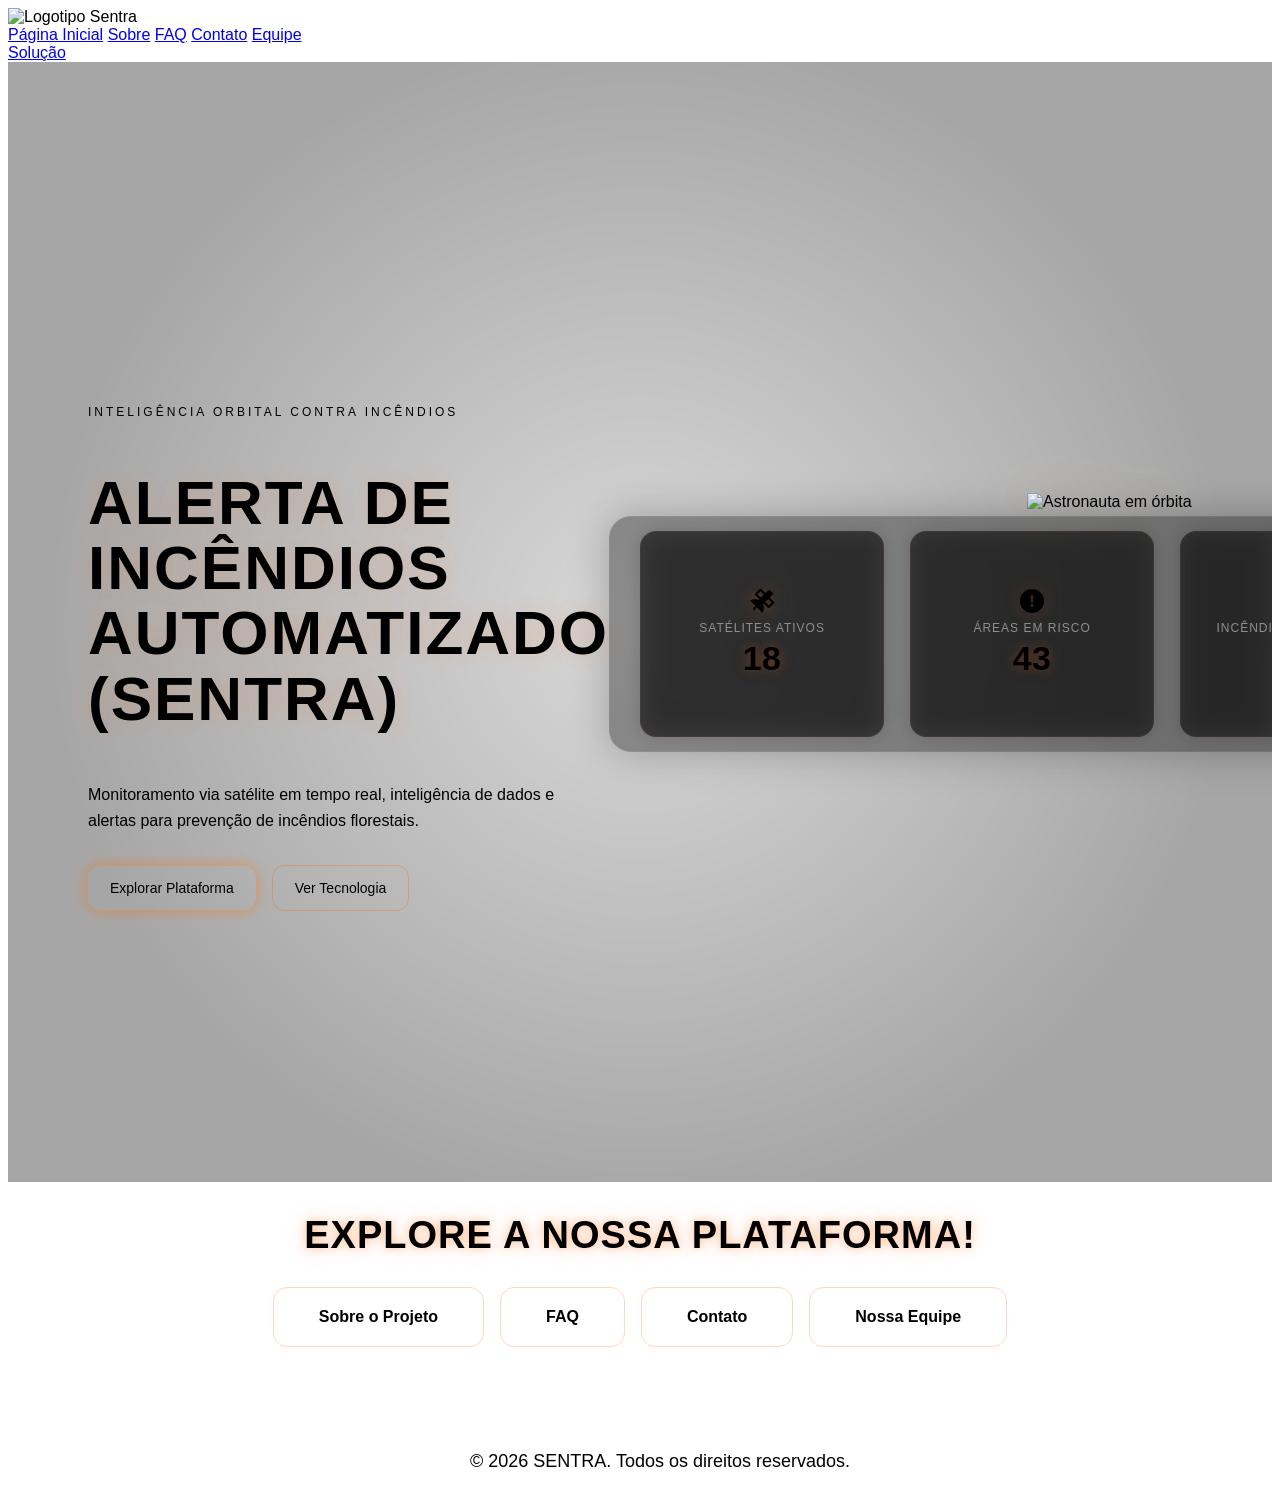
==== index.html @ 2be7a8ca "Merge pull request #2 from enzoestanguera/main PR ACEITO" ====
<!doctype html>
<html lang="pt-br">
  <head>
    <meta charset="UTF-8" />
    <meta name="viewport" content="width=device-width, initial-scale=1.0" />
    <title>Página Inicial / Sentra</title>

    <link rel="stylesheet" href="./css/styles.css" />
    <script src="./js/scripts.js" defer></script>
    <link
      rel="stylesheet"
      href="https://cdnjs.cloudflare.com/ajax/libs/font-awesome/6.5.2/css/all.min.css"
    />
  </head>

  <body>
    <header class="navbar">
      <div class="logo">
        <img
          src="./assets/logotipo-sentra.webp"
          alt="Logotipo Sentra"
          class="logo"
        />
      </div>

      <nav>
        <a href="./index.html" class="nav-link text-highlight"
          >Página Inicial</a
        >
        <a href="./paginas/pag-sobre.html" class="nav-link">Sobre</a>
        <a href="./paginas/pag-faq.html" class="nav-link">FAQ</a>
        <a href="./paginas/pag-contato.html" class="nav-link">Contato</a>
        <a href="./paginas/pag-equipe.html" class="nav-link">Equipe</a>
      </nav>

      <a href="./paginas/pag-solucao.html" class="btn-nav">Solução</a>
    </header>

    <main>
      <section class="hero">
        <div class="background"></div>

        <div class="hero-text" data-speed="2">
          <p class="hero-text-main">INTELIGÊNCIA ORBITAL CONTRA INCÊNDIOS</p>

          <h1 class="hero-h1">
            ALERTA DE INCÊNDIOS AUTOMATIZADO<br />
            <span class="text-sentra">(SENTRA)</span>
          </h1>

          <p class="description">
            Monitoramento via satélite em tempo real, inteligência de dados e
            alertas para prevenção de incêndios florestais.
          </p>

          <div class="actions">
            <button class="btn-primary">Explorar Plataforma</button>
            <button class="btn-secondary">Ver Tecnologia</button>
          </div>
        </div>

        <div class="hero-right">
          <div class="hero-media">
            <img
              class="hero-image"
              src="assets/astronauta.webp"
              alt="Astronauta em órbita"
            />
          </div>

          <div class="heat-widget" id="heat-widget">
            <div class="heat-header">
              Focos de calor (24h)
              <span id="heat-time">atualizando...</span>
            </div>

            <div class="heat-body">
              <div class="heat-number" id="heat-count">0</div>
              <div class="heat-label">detecções recentes</div>
            </div>
          </div>

          <section class="stats">
            <div class="stat-item">
              <i class="fa-solid fa-satellite stat-icon"></i>
              <div class="stat-info">
                <p class="text-stats">SATÉLITES ATIVOS</p>
                <span class="stat-number">18</span>
              </div>
            </div>

            <div class="stat-item">
              <i class="fa-solid fa-circle-exclamation stat-icon"></i>
              <div class="stat-info">
                <p class="text-stats">ÁREAS EM RISCO</p>
                <span class="stat-number">43</span>
              </div>
            </div>

            <div class="stat-item">
              <i class="fa-solid fa-fire stat-icon"></i>
              <div class="stat-info">
                <p class="text-stats">INCÊNDIOS DETECTADOS</p>
                <span class="stat-number">127</span>
              </div>
            </div>

            <div class="stat-item">
              <i class="fa-solid fa-clock stat-icon"></i>
              <div class="stat-info">
                <p class="text-stats">TEMPO DE ALERTA</p>
                <span class="stat-number">30s</span>
              </div>
            </div>

          <div class="stat-item">
            <a href="#" class="stats-link">VER TODOS OS DADOS →</a>
          </div>
        </div>
      </section>
    </main>

    <section class="plataforma-section">

    <h1 class="text-h1-plataforma">
      EXPLORE A NOSSA PLATAFORMA!
    </h1>
    <div class="plataforma-buttons">
      <a href="./paginas/pag-sobre.html" class="btn-plataforma">
        Sobre o Projeto
      </a>
      <a href="./paginas/pag-faq.html" class="btn-plataforma">
        FAQ
      </a>
      <a href="./paginas/pag-contato.html" class="btn-plataforma">
        Contato
      </a>
      <a href="./paginas/pag-equipe.html" class="btn-plataforma">
        Nossa Equipe
      </a>
  </div>
</section>

    <footer class="footer">
      <p class="text-footer">© 2026 SENTRA. Todos os direitos reservados.</p>
    </footer>
    
  </body>
</html>
---- css/styles.css ----
@import url('navbar.css');

html {
    scroll-behavior: smooth;
}

body {
    font-family: 'Inter', sans-serif;
    background: var(--cor-preto);
    color: var(--cor-branco);
    font-size: 16px;
    background: url("../assets/background-pagina-inicial.png") center center / cover no-repeat;
}

.hero {
    position: relative;
    min-height: 100vh;
    display: flex;
    justify-content: space-between;
    align-items: center;
    padding: 140px 80px 80px;
    overflow: hidden;
}

.background {
    position: absolute;
    inset: 0;
    background: url("../assets/background-pagina-inicial.png") center center / cover no-repeat;
    transform: scale(1.1);
    z-index: 0;
    animation: bgFloat 24s ease-in-out infinite;
}

@keyframes bgFloat {
    0% {
        transform: scale(1.1) translate(0px, 0px);
    }

    25% {
        transform: scale(1.15) translate(20px, -10px);
    }

    50% {
        transform: scale(1.12) translate(-15px, 15px);
    }

    75% {
        transform: scale(1.16) translate(10px, -8px);
    }

    100% {
        transform: scale(1.1) translate(0px, 0px);
    }
}

.hero::before {
    content: "";
    position: absolute;
    inset: 0;
    background: radial-gradient(circle at center, rgba(0, 0, 0, 0.15) 0%, rgba(0, 0, 0, 0.35) 70%);
    z-index: 1;
}

.hero::after {
    content: "";
    position: absolute;
    inset: 0;
    background-image: radial-gradient(var(--cor-branco) 1px, transparent 1px);
    background-size: 50px 50px;
    opacity: 0.05;
    z-index: 1;
}

.hero-text {
    position: relative;
    z-index: 5;
    max-width: 620px;
}

.hero-text-main {
    color: var(--laranja-primario);
    font-size: 12px;
    font-weight: 500;
    letter-spacing: 3px;
    margin-bottom: 16px;
}

.hero-h1 {
    font-size: 62px;
    line-height: 1.05;
    font-weight: 800;
    text-transform: uppercase;
    letter-spacing: 2px;
    text-shadow: 0 0 25px rgba(255, 106, 0, 0.2);
}

.hero-h1 {
    color: var(--cor-branco);
}

.text-sentra {
    color: var(--laranja-primario);
}

.description {
    margin: 20px 0;
    color: var(--cor-cinza);
    max-width: 500px;
    line-height: 1.6;
}

.actions {
    display: flex;
    align-items: center;
    gap: 16px;
    margin-top: 32px;
}

.btn-primary,.btn-secondary {
    padding: 14px 22px;
    border-radius: 12px;
    font-size: 14px;
    font-weight: 500;
    cursor: pointer;
    transition: 0.35s ease;
}

.btn-primary {
    background: var(--laranja-primario);
    border: none;
    color: var(--cor-branco);
    box-shadow: 0 0 15px rgba(255, 106, 0, 0.5);
}

.btn-primary:hover {
    transform: translateY(-3px);
    box-shadow: 0 0 35px rgba(255, 106, 0, 0.45);
}

.btn-secondary {
    background: transparent;
    border: 1px solid rgba(255, 106, 0, 0.35);
    color: var(--laranja-primario);
}

.btn-secondary:hover {
    transform: translateY(-3px);
    border-color: var(--laranja-primario);
    box-shadow: 0 0 22px rgba(255, 106, 0, 0.2);
}

.hero-right {
    position: relative;
    z-index: 5;
    display: flex;
    flex-direction: column;
    align-items: center;
    gap: 35px;
}

.hero-media {
    position: relative;
    display: flex;
    justify-content: center;
    align-items: center;
}

.hero-media {
    filter: drop-shadow(0 0 35px rgba(255, 106, 0, 0.22));
    pointer-events: none;
    user-select: none;
}

.hero-image {
    width: 550px;
    max-width: 100%;
}

.heat-widget {
    position: absolute;
    top: 60px;
    right: -20px;
    width: 220px;
    padding: 18px;
    border-radius: 20px;
    background: rgba(15, 15, 15, 0.55);
    backdrop-filter: blur(18px);
    -webkit-backdrop-filter: blur(18px);
    border: 1px solid rgba(255, 106, 0, 0.12);
    box-shadow: 0 0 35px rgba(0, 0, 0, 0.35);
    z-index: 20;
    transition: 0.35s ease;
}

.heat-widget:hover {
    transform: translateY(-5px);
    border-color: rgba(255, 106, 0, 0.35);
}

.heat-header {
    display: flex;
    justify-content: space-between;
    font-size: 11px;
    color: #9f9f9f;
    margin-bottom: 14px;
}

.heat-body {
    text-align: center;
}

.heat-number {
    font-size: 48px;
    font-weight: 700;
    color: var(--laranja-primario);
    text-shadow: 0 0 15px rgba(255, 106, 0, 0.4);
}

.heat-label {
    margin-top: 6px;
    font-size: 12px;
    color: #7f7f7f;
}

.stats {
    display: flex;
    align-items: stretch;
    justify-content: center;
    gap: 26px;
    padding: 14px 30px;
    margin-top: 30px;
    position: relative;
    z-index: 15;
    transform: translateY(-60px);
    border-radius: 22px;
    background: rgba(0, 0, 0, 0.35);
    backdrop-filter: blur(15px);
    -webkit-backdrop-filter: blur(15px);
    border: 1px solid rgba(255, 255, 255, 0.06);
    box-shadow: 0 0 40px rgba(0, 0, 0, 0.25);
}

.stat-item {
    position: relative;
    min-width: 190px;
    min-height: 160px;
    padding: 22px 26px;
    display: flex;
    flex-direction: column;
    align-items: center;
    justify-content: center;
    gap: 8px;
    text-align: center;
    border-radius: 16px;
    color: var(--cor-cinza);
    background: rgba(17, 17, 17, 0.6);
    backdrop-filter: blur(12px);
    -webkit-backdrop-filter: blur(12px);
    border: 1px solid rgba(255, 106, 0, 0.08);
    box-shadow: 0 0 20px rgba(0, 0, 0, 0.18);
    transition: all 0.35s ease;
}

.stat-item:hover {
    transform: translateY(-6px);
    background: rgba(255, 255, 255, 0.03);
    border-color: rgba(255, 106, 0, 0.18);
    box-shadow: 0 0 25px rgba(255, 106, 0, 0.12), 0 10px 30px rgba(0, 0, 0, 0.25);
}

.stat-item::after {
    content: "";
    position: absolute;
    left: 50%;
    bottom: 0;
    width: 0%;
    height: 2px;
    background: var(--laranja-primario);
    border-radius: 999px;
    transform: translateX(-50%);
    transition: width 0.4s ease, box-shadow 0.4s ease;
}

.stat-item:hover::after {
    width: 75%;
    box-shadow: 0 0 10px rgba(255, 106, 0, 0.6);
}

.stat-icon {
    display: flex;
    align-items: center;
    justify-content: center;
    font-size: 24px;
    color: var(--laranja-primario);
    border-radius: 14px;
    background: rgba(255, 106, 0, 0.08);
    box-shadow: 0 0 20px rgba(255, 106, 0, 0.12), inset 0 0 15px rgba(255, 106, 0, 0.04);
    flex-shrink: 0;
    transition: transform 0.35s ease, box-shadow 0.35s ease, background 0.35s ease;
}

.stat-item:hover .stat-icon {
    transform: translateY(-4px) scale(1.06);
    background: rgba(255, 106, 0, 0.14);
    box-shadow: 0 0 25px rgba(255, 106, 0, 0.25);
}


.stat-info {
    display: flex;
    flex-direction: column;
    align-items: center;
    gap: 4px;
}

.text-stats {
    font-size: 12px;
    letter-spacing: 1px;
    color: #8f8f8f;
    margin: 0;
}

.stat-number {
    font-size: 34px;
    font-weight: 800;
    color: var(--cor-branco);
    letter-spacing: 0.5px;
    text-shadow: 0 0 10px rgba(255, 106, 0, 0.25), 0 0 22px rgba(255, 106, 0, 0.12);
}

.stats-link {
    position: relative;
    display: inline-block;
    text-decoration: none;
    color: var(--cor-branco);
    font-weight: 600;
    letter-spacing: 0.5px;
    padding-bottom: 6px;
    transition: color 0.3s ease;
}

.stats-link::after {
    content: "";
    position: absolute;
    left: 50%;
    bottom: 0;
    width: 0%;
    height: 2px;
    background: var(--laranja-primario);
    border-radius: 20px;
    transform: translateX(-50%);
    transition: width 0.35s ease, box-shadow 0.35s ease;
}


.text-h1-plataforma {
    text-align: center;
    color: var(--laranja-primario);
    font-size: 38px;
    font-weight: 900;
    letter-spacing: 1px;
    text-transform: uppercase;
    margin-bottom: 25px;
    text-shadow: 0 0 10px rgba(255, 106, 0, 0.4),0 0 25px rgba(255, 106, 0, 0.2);
}
.plataforma-buttons {
    display: flex;
    gap: 16px;
    justify-content: center;
    flex-wrap: wrap;
    margin-top: 30px;
    animation: fadeUp 1s ease forwards;
}

.btn-plataforma {
    padding: 20px 45px;
    border-radius: 14px;
    text-decoration: none;
    color: var(--cor-branco);
    background: transparent;
    border: 1px solid rgba(255, 106, 0, 0.25);
    transition: all 0.35s ease;
    font-weight: 600;
    position: relative;
    overflow: hidden;
    
}

.btn-plataforma:hover {
    transform: translateY(-6px) scale(1.03);
    background: rgba(255, 106, 0, 0.18);
    box-shadow: 0 0 25px rgba(255, 106, 0, 0.25);
}

.btn-plataforma::before {
    content: "";
    position: absolute;
    top: 0;
    left: -100%;
    width: 100%;
    height: 100%;
    background: linear-gradient(120deg,transparent, rgba(255, 255, 255, 0.15),transparent);
    transition: 0.5s;
}

.btn-plataforma:hover::before {
    left: 100%;
}

@keyframes fadeDown {
    from {
        opacity: 0;
        transform: translateY(-20px);
    }
    to {
        opacity: 1;
        transform: translateY(0);
    }
}

@keyframes fadeUp {
    from {
        opacity: 0;
        transform: translateY(20px);
    }
    to {
        opacity: 1;
        transform: translateY(0);
    }
}

@keyframes expandLine {
    from {
        width: 0;
        opacity: 0;
    }
    to {
        width: 120px;
        opacity: 1;
    }
}

.footer {
    width: 100%;
    padding: 24px 20px;
    display: flex;
    justify-content: center;
    align-items: center;
    background: var(--laranja-primario);
    margin-top: 80px;
    position: relative;
    z-index: 20;

}

.text-footer {
    margin: 0;
    font-size: 18px;
    font-weight: 400;
    color: var(--cor-branco);
    text-align: center;
}

/* Tablet */
@media (max-width: 1100px){

    .hero{
        flex-direction: column;
        padding: 120px 40px 60px;
        text-align: center;
        gap: 40px;
    }

    .hero-text{
        max-width: 100%;
    }

    .hero-h1{
        font-size: 48px;
    }

    .hero-right{
        width: 100%;
    }

    .hero-image{
        width: 420;
    }

    .stats{
        flex-wrap: wrap;
        transform: none;
        margin-top: 40px;
        gap: 16px;
        padding: 20px;
    }

    .stat-item{
        flex: 1 1 45%;
        min-width: 160px;
    }
}

/* Celular */

@media (max-width: 768px){
    .hero{
        padding: 120px 20px 40px;
    }

    .hero-h1{
        font-size: 30px;
        line-height: 1.2;
    }

    .description{
        font-size: 14px;
    }

    .actions{
        flex-direction: column;
        width: 100%;
    }

    .btn-primary, .btn-secondary{
        width: 100%;
    }

    .hero-image{
        width: 320px;
    }

    .heat-widget{
        position: relative;
        top: auto;
        right: auto;
        margin-top: 20px;
    }

    .stats{
        flex-direction: column;
        align-items: center;
        padding: 20px;
    }

    .stat-item{
        width: 100%;
        max-width: 320px;
    }

    .stats-footer{
        text-align: center;
        margin-top: 10px;
    }
}

@media (max-width: 480px){
    .hero-h1{
        font-size: 28px;
    }

    .hero-text-main{
        font-size: 10px;
    }

    .hero-image{
        width: 260px;
    }

    .stat-number{
        font-size: 26px;
    }

    .stat-icon{
        width: 50px;
        height: 50px;
        font-size: 20px;
    }
}
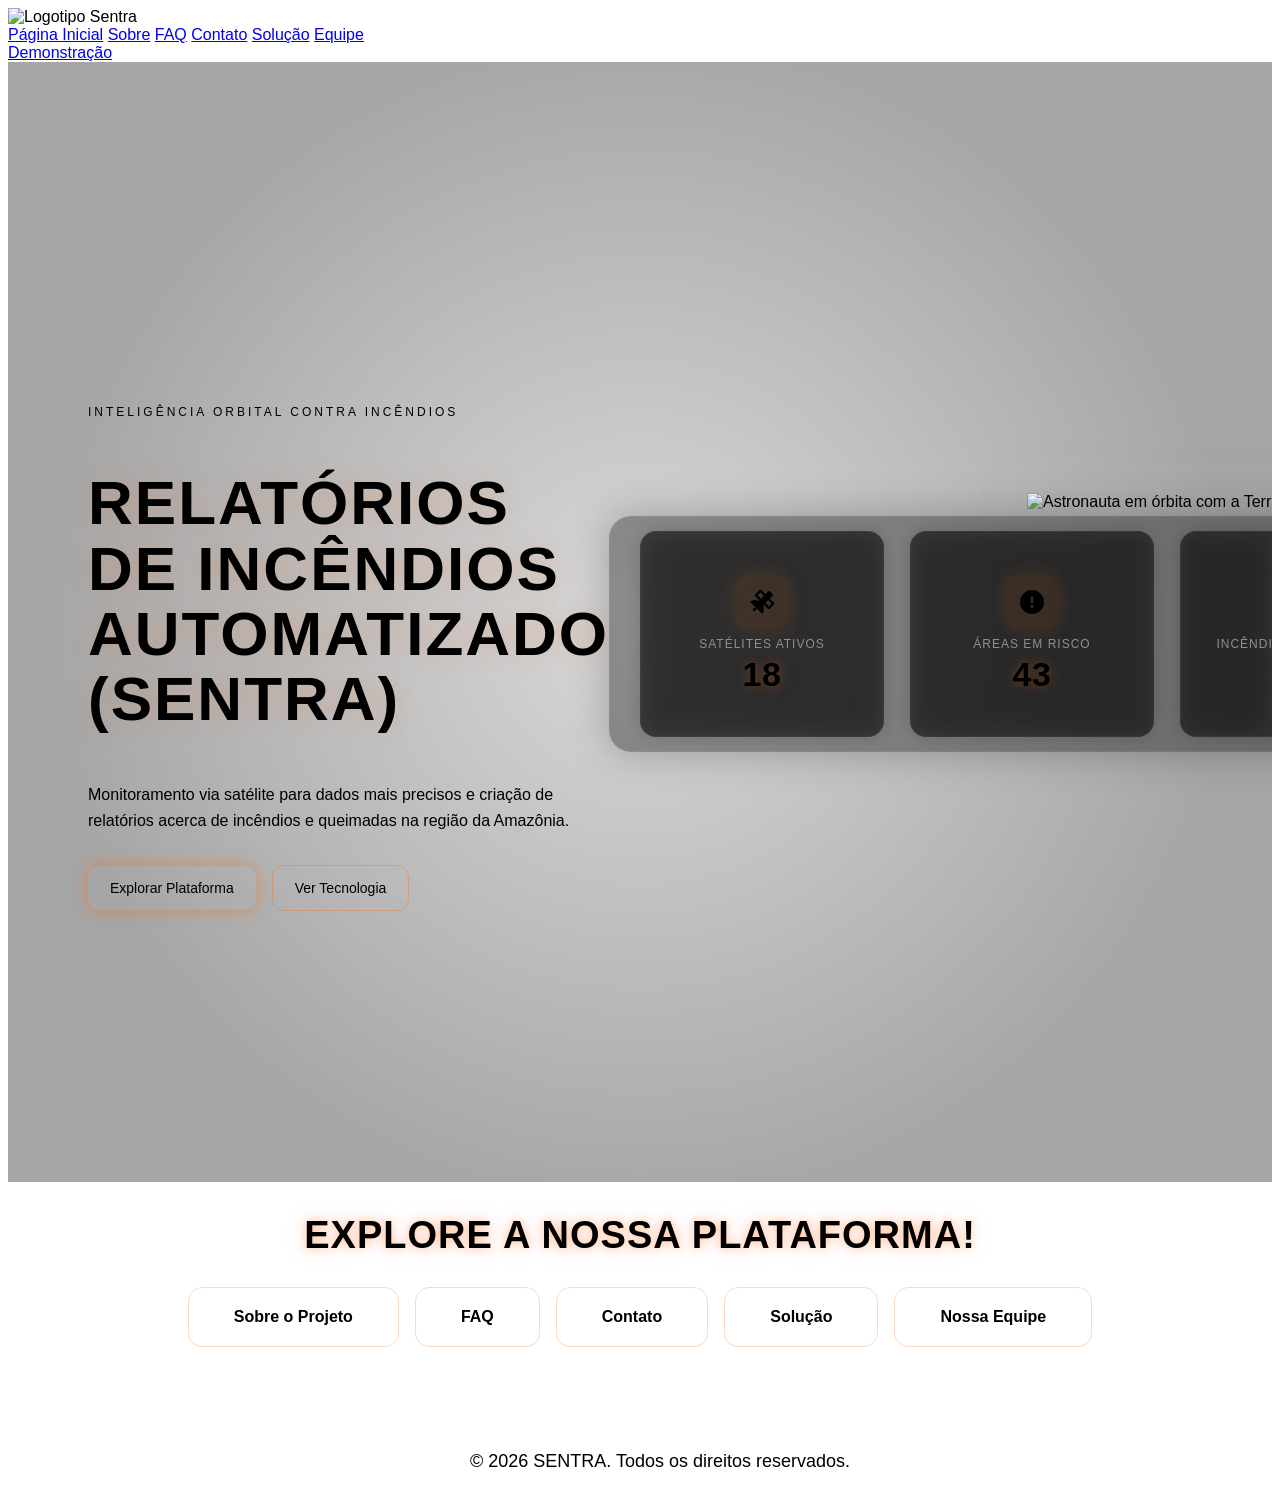
==== commit 9d57ae13: "Merge pull request #4 from enzoestanguera/main PR ACEITO" ====
--- a/index.html
+++ b/index.html
@@ -1,12 +1,20 @@
 <!doctype html>
 <html lang="pt-br">
   <head>
+    <!-- Configurações básicas da página  -->
     <meta charset="UTF-8" />
     <meta name="viewport" content="width=device-width, initial-scale=1.0" />
+
+    <!-- Titulo Exibido na aba do Navegador -->
     <title>Página Inicial / Sentra</title>
 
+    <!-- Arquivo CSS principal -->
     <link rel="stylesheet" href="./css/styles.css" />
+
+    <!-- Arquivo JavaScript -->
     <script src="./js/scripts.js" defer></script>
+
+    <!-- Biblioteca de ícones Font Awesome -->
     <link
       rel="stylesheet"
       href="https://cdnjs.cloudflare.com/ajax/libs/font-awesome/6.5.2/css/all.min.css"
@@ -14,60 +22,75 @@
   </head>
 
   <body>
+    <!-- =========================
+         NAVBAR
+    ========================== -->
+
     <header class="navbar">
+      <!-- Logotipo da Plataforma -->
+       
       <div class="logo">
-        <img
-          src="./assets/logotipo-sentra.webp"
-          alt="Logotipo Sentra"
-          class="logo"
-        />
+        <img src="./assets/logotipo-sentra.webp"alt="Logotipo Sentra"class="logo"/>
       </div>
 
-      <nav>
-        <a href="./index.html" class="nav-link text-highlight"
-          >Página Inicial</a
-        >
+      <!-- Menu principal de navegação -->
+      <nav aria-label="Navegação principal">
+        <a href="./index.html" class="nav-link text-highlight">Página Inicial</a>
         <a href="./paginas/pag-sobre.html" class="nav-link">Sobre</a>
         <a href="./paginas/pag-faq.html" class="nav-link">FAQ</a>
         <a href="./paginas/pag-contato.html" class="nav-link">Contato</a>
+        <a href="./paginas/pag-solucao.html" class="nav-link">Solução</a>
         <a href="./paginas/pag-equipe.html" class="nav-link">Equipe</a>
       </nav>
 
-      <a href="./paginas/pag-solucao.html" class="btn-nav">Solução</a>
+      <!-- Botão Demostração -->
+      <a href="./paginas/pag-demonstracao.html" class="btn-nav">Demonstração</a>
     </header>
 
     <main>
+      <!-- =========================
+             HERO SECTION
+        ========================== -->
+
       <section class="hero">
         <div class="background"></div>
 
+        <!-- Área de textos principais -->
         <div class="hero-text" data-speed="2">
+          <!-- Texto introdutório -->
           <p class="hero-text-main">INTELIGÊNCIA ORBITAL CONTRA INCÊNDIOS</p>
 
-          <h1 class="hero-h1">
-            ALERTA DE INCÊNDIOS AUTOMATIZADO<br />
+          <!-- Título principal -->
+          <h1 class="titulo-principal">
+            RELATÓRIOS DE INCÊNDIOS AUTOMATIZADO<br />
             <span class="text-sentra">(SENTRA)</span>
           </h1>
 
+          <!-- Descrição da solução -->
           <p class="description">
-            Monitoramento via satélite em tempo real, inteligência de dados e
-            alertas para prevenção de incêndios florestais.
+            Monitoramento via satélite para dados mais precisos e criação de
+            relatórios acerca de incêndios e queimadas na região da Amazônia.
           </p>
 
+          <!-- Botões de ação -->
           <div class="actions">
             <button class="btn-primary">Explorar Plataforma</button>
             <button class="btn-secondary">Ver Tecnologia</button>
           </div>
         </div>
 
+        <!-- Área visual da hero -->
         <div class="hero-right">
+          <!-- Imagem principal -->
           <div class="hero-media">
             <img
               class="hero-image"
-              src="assets/astronauta.webp"
-              alt="Astronauta em órbita"
+              src="./assets/astronauta.webp"
+              alt="Astronauta em órbita com a Terra ao fundo"
             />
           </div>
 
+          <!-- Widget de monitoramento -->
           <div class="heat-widget" id="heat-widget">
             <div class="heat-header">
               Focos de calor (24h)
@@ -80,70 +103,78 @@
             </div>
           </div>
 
-          <section class="stats">
+          <!-- Estatísticas da plataforma -->
+          <div class="stats-container">
+            <!-- Card: Satélites -->
             <div class="stat-item">
-              <i class="fa-solid fa-satellite stat-icon"></i>
+              <i class="fa-solid fa-satellite stat-icon" aria-hidden="true"></i>
               <div class="stat-info">
                 <p class="text-stats">SATÉLITES ATIVOS</p>
                 <span class="stat-number">18</span>
               </div>
             </div>
 
+            <!-- Card: Áreas em risco -->
             <div class="stat-item">
-              <i class="fa-solid fa-circle-exclamation stat-icon"></i>
+              <i
+                class="fa-solid fa-circle-exclamation stat-icon"
+                aria-hidden="true"
+              ></i>
               <div class="stat-info">
                 <p class="text-stats">ÁREAS EM RISCO</p>
                 <span class="stat-number">43</span>
               </div>
             </div>
 
+            <!-- Card: Incêndios detectados -->
             <div class="stat-item">
-              <i class="fa-solid fa-fire stat-icon"></i>
+              <i class="fa-solid fa-fire stat-icon" aria-hidden="true"></i>
               <div class="stat-info">
                 <p class="text-stats">INCÊNDIOS DETECTADOS</p>
                 <span class="stat-number">127</span>
               </div>
             </div>
 
+            <!-- Card: Tempo de Alerta -->
             <div class="stat-item">
-              <i class="fa-solid fa-clock stat-icon"></i>
+              <i class="fa-solid fa-clock stat-icon" aria-hidden="true"></i>
               <div class="stat-info">
                 <p class="text-stats">TEMPO DE ALERTA</p>
                 <span class="stat-number">30s</span>
               </div>
             </div>
+            <!-- Link para visualizar todos os dados -->
+            <div class="stat-item">
+              <a href="#" class="stats-link">VER TODOS OS DADOS →</a>
+            </div>
+          </div>
+        </div>
+      </section>
 
-          <div class="stat-item">
-            <a href="#" class="stats-link">VER TODOS OS DADOS →</a>
-          </div>
+      <!-- =========================
+             SEÇÃO DE NAVEGAÇÃO
+        ========================== -->
+
+      <section class="plataforma-section">
+        <h2 class="text-h1-plataforma">EXPLORE A NOSSA PLATAFORMA!</h2>
+
+        <!-- Botões para as páginas do projeto -->
+        <div class="plataforma-buttons">
+          <a href="./paginas/pag-sobre.html" class="btn-plataforma"> Sobre o Projeto</a>
+          <a href="./paginas/pag-faq.html" class="btn-plataforma"> FAQ </a>
+          <a href="./paginas/pag-contato.html" class="btn-plataforma">Contato </a>
+           <a href="./paginas/pag-solucao.html" class="btn-plataforma">Solução</a>
+          <a href="./paginas/pag-equipe.html" class="btn-plataforma">Nossa Equipe</a>
         </div>
       </section>
     </main>
 
-    <section class="plataforma-section">
-
-    <h1 class="text-h1-plataforma">
-      EXPLORE A NOSSA PLATAFORMA!
-    </h1>
-    <div class="plataforma-buttons">
-      <a href="./paginas/pag-sobre.html" class="btn-plataforma">
-        Sobre o Projeto
-      </a>
-      <a href="./paginas/pag-faq.html" class="btn-plataforma">
-        FAQ
-      </a>
-      <a href="./paginas/pag-contato.html" class="btn-plataforma">
-        Contato
-      </a>
-      <a href="./paginas/pag-equipe.html" class="btn-plataforma">
-        Nossa Equipe
-      </a>
-  </div>
-</section>
+    <!-- =========================
+         RODAPÉ
+    ========================== -->
 
     <footer class="footer">
       <p class="text-footer">© 2026 SENTRA. Todos os direitos reservados.</p>
     </footer>
-    
   </body>
 </html>
--- a/css/styles.css
+++ b/css/styles.css
@@ -1,579 +1,640 @@
-@import url('navbar.css');
-
-html {
-    scroll-behavior: smooth;
-}
-
-body {
-    font-family: 'Inter', sans-serif;
-    background: var(--cor-preto);
-    color: var(--cor-branco);
-    font-size: 16px;
-    background: url("../assets/background-pagina-inicial.png") center center / cover no-repeat;
-}
-
-.hero {
-    position: relative;
-    min-height: 100vh;
-    display: flex;
-    justify-content: space-between;
-    align-items: center;
-    padding: 140px 80px 80px;
-    overflow: hidden;
-}
-
-.background {
-    position: absolute;
-    inset: 0;
-    background: url("../assets/background-pagina-inicial.png") center center / cover no-repeat;
-    transform: scale(1.1);
-    z-index: 0;
-    animation: bgFloat 24s ease-in-out infinite;
-}
-
-@keyframes bgFloat {
-    0% {
-        transform: scale(1.1) translate(0px, 0px);
-    }
-
-    25% {
-        transform: scale(1.15) translate(20px, -10px);
-    }
-
-    50% {
-        transform: scale(1.12) translate(-15px, 15px);
-    }
-
-    75% {
-        transform: scale(1.16) translate(10px, -8px);
-    }
-
-    100% {
-        transform: scale(1.1) translate(0px, 0px);
-    }
-}
-
-.hero::before {
-    content: "";
-    position: absolute;
-    inset: 0;
-    background: radial-gradient(circle at center, rgba(0, 0, 0, 0.15) 0%, rgba(0, 0, 0, 0.35) 70%);
-    z-index: 1;
-}
-
-.hero::after {
-    content: "";
-    position: absolute;
-    inset: 0;
-    background-image: radial-gradient(var(--cor-branco) 1px, transparent 1px);
-    background-size: 50px 50px;
-    opacity: 0.05;
-    z-index: 1;
-}
-
-.hero-text {
-    position: relative;
-    z-index: 5;
-    max-width: 620px;
-}
-
-.hero-text-main {
-    color: var(--laranja-primario);
-    font-size: 12px;
-    font-weight: 500;
-    letter-spacing: 3px;
-    margin-bottom: 16px;
-}
-
-.hero-h1 {
-    font-size: 62px;
-    line-height: 1.05;
-    font-weight: 800;
-    text-transform: uppercase;
-    letter-spacing: 2px;
-    text-shadow: 0 0 25px rgba(255, 106, 0, 0.2);
-}
-
-.hero-h1 {
-    color: var(--cor-branco);
-}
-
-.text-sentra {
-    color: var(--laranja-primario);
-}
-
-.description {
-    margin: 20px 0;
-    color: var(--cor-cinza);
-    max-width: 500px;
-    line-height: 1.6;
-}
-
-.actions {
-    display: flex;
-    align-items: center;
-    gap: 16px;
-    margin-top: 32px;
-}
-
-.btn-primary,.btn-secondary {
-    padding: 14px 22px;
-    border-radius: 12px;
-    font-size: 14px;
-    font-weight: 500;
-    cursor: pointer;
-    transition: 0.35s ease;
-}
-
-.btn-primary {
-    background: var(--laranja-primario);
-    border: none;
-    color: var(--cor-branco);
-    box-shadow: 0 0 15px rgba(255, 106, 0, 0.5);
-}
-
-.btn-primary:hover {
-    transform: translateY(-3px);
-    box-shadow: 0 0 35px rgba(255, 106, 0, 0.45);
-}
-
-.btn-secondary {
-    background: transparent;
-    border: 1px solid rgba(255, 106, 0, 0.35);
-    color: var(--laranja-primario);
-}
-
-.btn-secondary:hover {
-    transform: translateY(-3px);
-    border-color: var(--laranja-primario);
-    box-shadow: 0 0 22px rgba(255, 106, 0, 0.2);
-}
-
-.hero-right {
-    position: relative;
-    z-index: 5;
-    display: flex;
-    flex-direction: column;
-    align-items: center;
-    gap: 35px;
-}
-
-.hero-media {
-    position: relative;
-    display: flex;
-    justify-content: center;
-    align-items: center;
-}
-
-.hero-media {
-    filter: drop-shadow(0 0 35px rgba(255, 106, 0, 0.22));
-    pointer-events: none;
-    user-select: none;
-}
-
-.hero-image {
-    width: 550px;
-    max-width: 100%;
-}
-
-.heat-widget {
-    position: absolute;
-    top: 60px;
-    right: -20px;
-    width: 220px;
-    padding: 18px;
-    border-radius: 20px;
-    background: rgba(15, 15, 15, 0.55);
-    backdrop-filter: blur(18px);
-    -webkit-backdrop-filter: blur(18px);
-    border: 1px solid rgba(255, 106, 0, 0.12);
-    box-shadow: 0 0 35px rgba(0, 0, 0, 0.35);
-    z-index: 20;
-    transition: 0.35s ease;
-}
-
-.heat-widget:hover {
-    transform: translateY(-5px);
-    border-color: rgba(255, 106, 0, 0.35);
-}
-
-.heat-header {
-    display: flex;
-    justify-content: space-between;
-    font-size: 11px;
-    color: #9f9f9f;
-    margin-bottom: 14px;
-}
-
-.heat-body {
-    text-align: center;
-}
-
-.heat-number {
-    font-size: 48px;
-    font-weight: 700;
-    color: var(--laranja-primario);
-    text-shadow: 0 0 15px rgba(255, 106, 0, 0.4);
-}
-
-.heat-label {
-    margin-top: 6px;
-    font-size: 12px;
-    color: #7f7f7f;
-}
-
-.stats {
-    display: flex;
-    align-items: stretch;
-    justify-content: center;
-    gap: 26px;
-    padding: 14px 30px;
-    margin-top: 30px;
-    position: relative;
-    z-index: 15;
-    transform: translateY(-60px);
-    border-radius: 22px;
-    background: rgba(0, 0, 0, 0.35);
-    backdrop-filter: blur(15px);
-    -webkit-backdrop-filter: blur(15px);
-    border: 1px solid rgba(255, 255, 255, 0.06);
-    box-shadow: 0 0 40px rgba(0, 0, 0, 0.25);
-}
-
-.stat-item {
-    position: relative;
-    min-width: 190px;
-    min-height: 160px;
-    padding: 22px 26px;
-    display: flex;
-    flex-direction: column;
-    align-items: center;
-    justify-content: center;
-    gap: 8px;
-    text-align: center;
-    border-radius: 16px;
-    color: var(--cor-cinza);
-    background: rgba(17, 17, 17, 0.6);
-    backdrop-filter: blur(12px);
-    -webkit-backdrop-filter: blur(12px);
-    border: 1px solid rgba(255, 106, 0, 0.08);
-    box-shadow: 0 0 20px rgba(0, 0, 0, 0.18);
-    transition: all 0.35s ease;
-}
-
-.stat-item:hover {
-    transform: translateY(-6px);
-    background: rgba(255, 255, 255, 0.03);
-    border-color: rgba(255, 106, 0, 0.18);
-    box-shadow: 0 0 25px rgba(255, 106, 0, 0.12), 0 10px 30px rgba(0, 0, 0, 0.25);
-}
-
-.stat-item::after {
-    content: "";
-    position: absolute;
-    left: 50%;
-    bottom: 0;
-    width: 0%;
-    height: 2px;
-    background: var(--laranja-primario);
-    border-radius: 999px;
-    transform: translateX(-50%);
-    transition: width 0.4s ease, box-shadow 0.4s ease;
-}
-
-.stat-item:hover::after {
-    width: 75%;
-    box-shadow: 0 0 10px rgba(255, 106, 0, 0.6);
-}
-
-.stat-icon {
-    display: flex;
-    align-items: center;
-    justify-content: center;
-    font-size: 24px;
-    color: var(--laranja-primario);
-    border-radius: 14px;
-    background: rgba(255, 106, 0, 0.08);
-    box-shadow: 0 0 20px rgba(255, 106, 0, 0.12), inset 0 0 15px rgba(255, 106, 0, 0.04);
-    flex-shrink: 0;
-    transition: transform 0.35s ease, box-shadow 0.35s ease, background 0.35s ease;
-}
-
-.stat-item:hover .stat-icon {
-    transform: translateY(-4px) scale(1.06);
-    background: rgba(255, 106, 0, 0.14);
-    box-shadow: 0 0 25px rgba(255, 106, 0, 0.25);
-}
-
-
-.stat-info {
-    display: flex;
-    flex-direction: column;
-    align-items: center;
-    gap: 4px;
-}
-
-.text-stats {
-    font-size: 12px;
-    letter-spacing: 1px;
-    color: #8f8f8f;
-    margin: 0;
-}
-
-.stat-number {
-    font-size: 34px;
-    font-weight: 800;
-    color: var(--cor-branco);
-    letter-spacing: 0.5px;
-    text-shadow: 0 0 10px rgba(255, 106, 0, 0.25), 0 0 22px rgba(255, 106, 0, 0.12);
-}
-
-.stats-link {
-    position: relative;
-    display: inline-block;
-    text-decoration: none;
-    color: var(--cor-branco);
-    font-weight: 600;
-    letter-spacing: 0.5px;
-    padding-bottom: 6px;
-    transition: color 0.3s ease;
-}
-
-.stats-link::after {
-    content: "";
-    position: absolute;
-    left: 50%;
-    bottom: 0;
-    width: 0%;
-    height: 2px;
-    background: var(--laranja-primario);
-    border-radius: 20px;
-    transform: translateX(-50%);
-    transition: width 0.35s ease, box-shadow 0.35s ease;
-}
-
-
-.text-h1-plataforma {
-    text-align: center;
-    color: var(--laranja-primario);
-    font-size: 38px;
-    font-weight: 900;
-    letter-spacing: 1px;
-    text-transform: uppercase;
-    margin-bottom: 25px;
-    text-shadow: 0 0 10px rgba(255, 106, 0, 0.4),0 0 25px rgba(255, 106, 0, 0.2);
-}
-.plataforma-buttons {
-    display: flex;
-    gap: 16px;
-    justify-content: center;
-    flex-wrap: wrap;
-    margin-top: 30px;
-    animation: fadeUp 1s ease forwards;
-}
-
-.btn-plataforma {
-    padding: 20px 45px;
-    border-radius: 14px;
-    text-decoration: none;
-    color: var(--cor-branco);
-    background: transparent;
-    border: 1px solid rgba(255, 106, 0, 0.25);
-    transition: all 0.35s ease;
-    font-weight: 600;
-    position: relative;
-    overflow: hidden;
-    
-}
-
-.btn-plataforma:hover {
-    transform: translateY(-6px) scale(1.03);
-    background: rgba(255, 106, 0, 0.18);
-    box-shadow: 0 0 25px rgba(255, 106, 0, 0.25);
-}
-
-.btn-plataforma::before {
-    content: "";
-    position: absolute;
-    top: 0;
-    left: -100%;
-    width: 100%;
-    height: 100%;
-    background: linear-gradient(120deg,transparent, rgba(255, 255, 255, 0.15),transparent);
-    transition: 0.5s;
-}
-
-.btn-plataforma:hover::before {
-    left: 100%;
-}
-
-@keyframes fadeDown {
-    from {
-        opacity: 0;
-        transform: translateY(-20px);
-    }
-    to {
-        opacity: 1;
-        transform: translateY(0);
-    }
-}
-
-@keyframes fadeUp {
-    from {
-        opacity: 0;
-        transform: translateY(20px);
-    }
-    to {
-        opacity: 1;
-        transform: translateY(0);
-    }
-}
-
-@keyframes expandLine {
-    from {
-        width: 0;
-        opacity: 0;
-    }
-    to {
-        width: 120px;
-        opacity: 1;
-    }
-}
-
-.footer {
-    width: 100%;
-    padding: 24px 20px;
-    display: flex;
-    justify-content: center;
-    align-items: center;
-    background: var(--laranja-primario);
-    margin-top: 80px;
-    position: relative;
-    z-index: 20;
-
-}
-
-.text-footer {
-    margin: 0;
-    font-size: 18px;
-    font-weight: 400;
-    color: var(--cor-branco);
-    text-align: center;
-}
-
-/* Tablet */
-@media (max-width: 1100px){
-
-    .hero{
+    /* ==========================================================================
+   IMPORTAÇÕES E CONFIGURAÇÕES GLOBAIS
+   ========================================================================== */
+
+    @import url('navbar.css');
+
+    html {
+        scroll-behavior: smooth;
+    }
+
+    body {
+        font-family: 'Inter', sans-serif;
+        background: var(--cor-bg);
+        color: var(--cor-branco);
+        font-size: 16px;
+        min-height: 100vh;
+        position: relative;
+        overflow-x: hidden;
+    }
+
+    /* ==========================================================================
+   FUNDO ANIMADO DA PÁGINA
+   ========================================================================== */
+
+    body::before {
+        content: "";
+        position: fixed;
+        inset: -50px;
+        background: url("../assets/background-pagina-inicial.png") center center / cover no-repeat;
+        z-index: -1;
+        animation: bgFloat 24s ease-in-out infinite;
+        --x: var(--bg-parallax-x, 0px);
+        --y: var(--bg-parallax-y, 0px);
+        transform: scale(1.2) translate3d(var(--x), var(--y), 0);
+        will-change: transform;
+    }
+
+    /* Animação suave do fundo */
+    @keyframes bgFloat {
+        0% {
+            background-position: center center;
+        }
+
+        25% {
+            background-position: calc(50% + 15px) calc(50% - 10px);
+        }
+
+        50% {
+            background-position: calc(50% - 12px) calc(50% + 12px);
+        }
+
+        75% {
+            background-position: calc(50% + 8px) calc(50% - 8px);
+        }
+
+        100% {
+            background-position: center center;
+        }
+    }
+
+    /* ==========================================================================
+   HERO SECTION
+   Seção principal da página inicial
+   ========================================================================== */
+
+    .hero {
+        position: relative;
+        min-height: 100vh;
+        display: flex;
+        justify-content: space-between;
+        align-items: center;
+        padding: 140px 80px 80px;
+        overflow: hidden;
+    }
+
+    /* Overlay escuro para melhorar a leitura dos textos */
+    .hero::before {
+        content: "";
+        position: absolute;
+        inset: 0;
+        background: radial-gradient(circle at center, rgba(0, 0, 0, 0.15) 0%, rgba(0, 0, 0, 0.35) 70%);
+        z-index: 1;
+    }
+
+    /* Efeito de pontos decorativos */
+    .hero::after {
+        content: "";
+        position: absolute;
+        inset: 0;
+        background-image: radial-gradient(var(--cor-branco) 1px, transparent 1px);
+        background-size: 50px 50px;
+        opacity: 0.05;
+        z-index: 1;
+    }
+
+    /* ==========================================================================
+   ÁREA DE TEXTO DA HERO
+   ========================================================================== */
+
+    .hero-text {
+        position: relative;
+        z-index: 5;
+        max-width: 620px;
+        will-change: transform;
+    }
+
+    /* Texto superior da hero */
+    .hero-text-main {
+        color: var(--laranja-primario);
+        font-size: 12px;
+        font-weight: 500;
+        letter-spacing: 3px;
+        margin-bottom: 16px;
+    }
+
+    /* Título principal */
+    .titulo-principal {
+        font-size: 62px;
+        line-height: 1.05;
+        font-weight: 800;
+        text-transform: uppercase;
+        letter-spacing: 2px;
+        text-shadow: 0 0 25px rgba(255, 106, 0, 0.2);
+        color: var(--cor-branco);
+    }
+
+    /* Destaque da palavra SENTRA */
+    .text-sentra {
+        color: var(--laranja-primario);
+    }
+
+    /* Descrição do projeto */
+    .hero-text .description {
+        margin: 20px 0;
+        color: var(--cor-cinza);
+        max-width: 500px;
+        line-height: 1.6;
+    }
+
+    /* ==========================================================================
+   BOTÕES DE AÇÃO
+   ========================================================================== */
+
+    .actions {
+        display: flex;
+        align-items: center;
+        gap: 16px;
+        margin-top: 32px;
+    }
+
+    /* Botão principal */
+    /* Botão secundário */
+    .btn-primary,
+    .btn-secondary {
+        padding: 14px 22px;
+        border-radius: 12px;
+        font-size: 14px;
+        font-weight: 500;
+        cursor: pointer;
+        transition: 0.35s ease;
+    }
+
+    .btn-primary {
+        background: var(--laranja-primario);
+        border: none;
+        color: var(--cor-branco);
+        box-shadow: 0 0 15px rgba(255, 106, 0, 0.5);
+    }
+
+    /* Botão principal animação de passar o mouse em cima */
+    .btn-primary:hover {
+        transform: translateY(-3px);
+        box-shadow: 0 0 35px rgba(255, 106, 0, 0.45);
+    }
+
+    .btn-secondary {
+        background: transparent;
+        border: 1px solid rgba(255, 106, 0, 0.35);
+        color: var(--laranja-primario);
+    }
+
+    /* Botão secondary animação de passar o mouse em cima */
+    .btn-secondary:hover {
+        transform: translateY(-3px);
+        border-color: var(--laranja-primario);
+        box-shadow: 0 0 22px rgba(255, 106, 0, 0.2);
+    }
+
+    /* ==========================================================================
+   ÁREA VISUAL DA HERO
+   ========================================================================== */
+
+    .hero-right {
+        position: relative;
+        z-index: 5;
+        display: flex;
         flex-direction: column;
-        padding: 120px 40px 60px;
+        align-items: center;
+        gap: 35px;
+    }
+
+    /* Container da imagem principal */
+    .hero-media {
+        position: relative;
+        display: flex;
+        justify-content: center;
+        align-items: center;
+        filter: drop-shadow(0 0 35px rgba(255, 106, 0, 0.22));
+        pointer-events: none;
+        user-select: none;
+        will-change: transform;
+    }
+
+    /* Imagem do astronauta */
+    .hero-image {
+        width: 550px;
+        max-width: 100%;
+    }
+
+    /* ==========================================================================
+   WIDGET DE MONITORAMENTO
+   Painel que exibe focos de calor
+   ========================================================================== */
+
+    .heat-widget {
+        position: absolute;
+        top: 60px;
+        right: -20px;
+        width: 220px;
+        padding: 18px;
+        border-radius: 20px;
+        background: rgba(15, 15, 15, 0.55);
+        backdrop-filter: blur(18px);
+        -webkit-backdrop-filter: blur(18px);
+        border: 1px solid rgba(255, 106, 0, 0.12);
+        box-shadow: 0 0 35px rgba(0, 0, 0, 0.35);
+        z-index: 20;
+        transition: border-color 0.35s ease, transform 0.1s ease-out;
+        will-change: transform;
+    }
+
+    .heat-widget:hover {
+        transform: translateY(-5px);
+        border-color: rgba(255, 106, 0, 0.35);
+    }
+
+    .heat-header {
+        display: flex;
+        justify-content: space-between;
+        font-size: 11px;
+        color: #9f9f9f;
+        margin-bottom: 14px;
+    }
+
+    .heat-body {
         text-align: center;
-        gap: 40px;
-    }
-
-    .hero-text{
-        max-width: 100%;
-    }
-
-    .hero-h1{
+    }
+
+    .heat-number {
         font-size: 48px;
-    }
-
-    .hero-right{
+        font-weight: 700;
+        color: var(--laranja-primario);
+        text-shadow: 0 0 15px rgba(255, 106, 0, 0.4);
+    }
+
+    .heat-label {
+        margin-top: 6px;
+        font-size: 12px;
+        color: #7f7f7f;
+    }
+
+    /* ==========================================================================
+   CARDS DE ESTATÍSTICAS
+   ========================================================================== */
+
+    .stats-container {
+        display: flex;
+        align-items: stretch;
+        justify-content: center;
+        gap: 26px;
+        padding: 14px 30px;
+        margin-top: 30px;
+        position: relative;
+        z-index: 15;
+        transform: translateY(-60px);
+        border-radius: 22px;
+        background: rgba(0, 0, 0, 0.35);
+        backdrop-filter: blur(15px);
+        -webkit-backdrop-filter: blur(15px);
+        border: 1px solid rgba(255, 255, 255, 0.06);
+        box-shadow: 0 0 40px rgba(0, 0, 0, 0.25);
+    }
+
+    /* Card individual */
+    .stat-item {
+        position: relative;
+        min-width: 190px;
+        min-height: 160px;
+        padding: 22px 26px;
+        display: flex;
+        flex-direction: column;
+        align-items: center;
+        justify-content: center;
+        gap: 8px;
+        text-align: center;
+        border-radius: 16px;
+        color: var(--cor-cinza);
+        background: rgba(17, 17, 17, 0.6);
+        backdrop-filter: blur(12px);
+        -webkit-backdrop-filter: blur(12px);
+        border: 1px solid rgba(255, 106, 0, 0.08);
+        box-shadow: 0 0 20px rgba(0, 0, 0, 0.18);
+        transition: background 0.35s ease, border-color 0.35s ease, box-shadow 0.35s ease;
+        will-change: transform;
+    }
+
+    .stat-item:hover {
+        background: rgba(255, 255, 255, 0.03);
+        border-color: rgba(255, 106, 0, 0.18);
+        box-shadow: 0 0 25px rgba(255, 106, 0, 0.12), 0 10px 30px rgba(0, 0, 0, 0.25);
+    }
+
+    /* Ícones dos cards */
+    .stat-icon {
+        display: flex;
+        align-items: center;
+        justify-content: center;
+        box-sizing: border-box;
+        padding: 15px;
+        font-size: 24px;
+        color: var(--laranja-primario);
+        border-radius: 14px;
+        background: rgba(255, 106, 0, 0.08);
+        box-shadow: 0 0 20px rgba(255, 106, 0, 0.12), inset 0 0 15px rgba(255, 106, 0, 0.04);
+        flex-shrink: 0;
+        transition: transform 0.35s ease, box-shadow 0.35s ease, background 0.35s ease;
+    }
+
+    .stat-item:hover .stat-icon {
+        transform: translateY(-4px) scale(1.06);
+        background: rgba(255, 106, 0, 0.14);
+        box-shadow: 0 0 25px rgba(255, 106, 0, 0.25);
+    }
+
+    /* Informações dos cards */
+    .stat-info {
+        display: flex;
+        flex-direction: column;
+        align-items: center;
+        gap: 4px;
+    }
+
+    .text-stats {
+        font-size: 12px;
+        letter-spacing: 1px;
+        color: #8f8f8f;
+        margin: 0;
+    }
+
+    .stat-number {
+        font-size: 34px;
+        font-weight: 800;
+        color: var(--cor-branco);
+        letter-spacing: 0.5px;
+        text-shadow: 0 0 10px rgba(255, 106, 0, 0.25), 0 0 22px rgba(255, 106, 0, 0.12);
+    }
+
+    /* Link para visualizar todos os dados */
+    .stats-link {
+        position: relative;
+        display: inline-block;
+        text-decoration: none;
+        color: var(--cor-branco);
+        font-weight: 600;
+        letter-spacing: 0.5px;
+        padding-bottom: 6px;
+        transition: color 0.3s ease;
+    }
+
+    .stats-link::after {
+        content: "";
+        position: absolute;
+        left: 50%;
+        bottom: 0;
+        width: 0%;
+        height: 2px;
+        background: var(--laranja-primario);
+        border-radius: 20px;
+        transform: translateX(-50%);
+        transition: width 0.35s ease, box-shadow 0.35s ease;
+    }
+
+    .stats-link:hover::after {
         width: 100%;
-    }
-
-    .hero-image{
-        width: 420;
-    }
-
-    .stats{
+        box-shadow: 0 0 10px rgba(255, 106, 0, 0.6);
+    }
+
+    /* ==========================================================================
+   SEÇÃO EXPLORE A PLATAFORMA
+   ========================================================================== */
+
+    .text-h1-plataforma {
+        text-align: center;
+        color: var(--laranja-primario);
+        font-size: 38px;
+        font-weight: 900;
+        letter-spacing: 1px;
+        text-transform: uppercase;
+        margin-bottom: 25px;
+        text-shadow: 0 0 10px rgba(255, 106, 0, 0.4), 0 0 25px rgba(255, 106, 0, 0.2);
+    }
+
+    .plataforma-buttons {
+        display: flex;
+        gap: 16px;
+        justify-content: center;
         flex-wrap: wrap;
-        transform: none;
-        margin-top: 40px;
-        gap: 16px;
-        padding: 20px;
-    }
-
-    .stat-item{
-        flex: 1 1 45%;
-        min-width: 160px;
-    }
-}
-
-/* Celular */
-
-@media (max-width: 768px){
-    .hero{
-        padding: 120px 20px 40px;
-    }
-
-    .hero-h1{
-        font-size: 30px;
-        line-height: 1.2;
-    }
-
-    .description{
-        font-size: 14px;
-    }
-
-    .actions{
-        flex-direction: column;
+        margin-top: 30px;
+        animation: fadeUp 1s ease forwards;
+    }
+
+    /* Botões de navegação rápida */
+    .btn-plataforma {
+        padding: 20px 45px;
+        border-radius: 14px;
+        text-decoration: none;
+        color: var(--cor-branco);
+        background: transparent;
+        border: 1px solid rgba(255, 106, 0, 0.25);
+        transition: all 0.35s ease;
+        font-weight: 600;
+        position: relative;
+        overflow: hidden;
+    }
+
+    .btn-plataforma:hover {
+        transform: translateY(-6px) scale(1.03);
+        background: rgba(255, 106, 0, 0.18);
+        box-shadow: 0 0 25px rgba(255, 106, 0, 0.25);
+    }
+
+    .btn-plataforma::before {
+        content: "";
+        position: absolute;
+        top: 0;
+        left: -100%;
         width: 100%;
-    }
-
-    .btn-primary, .btn-secondary{
+        height: 100%;
+        background: linear-gradient(120deg, transparent, rgba(255, 255, 255, 0.15), transparent);
+        transition: 0.5s;
+    }
+
+    .btn-plataforma:hover::before {
+        left: 100%;
+    }
+
+    /* ==========================================================================
+   ANIMAÇÕES
+   ========================================================================== */
+
+    @keyframes fadeDown {
+        from {
+            opacity: 0;
+            transform: translateY(-20px);
+        }
+
+        to {
+            opacity: 1;
+            transform: translateY(0);
+        }
+    }
+
+    @keyframes fadeUp {
+        from {
+            opacity: 0;
+            transform: translateY(20px);
+        }
+
+        to {
+            opacity: 1;
+            transform: translateY(0);
+        }
+    }
+
+    @keyframes expandLine {
+        from {
+            width: 0;
+            opacity: 0;
+        }
+
+        to {
+            width: 120px;
+            opacity: 1;
+        }
+    }
+
+    /* ==========================================================================
+   RODAPÉ
+   ========================================================================== */
+    .footer {
         width: 100%;
-    }
-
-    .hero-image{
-        width: 320px;
-    }
-
-    .heat-widget{
-        position: relative;
-        top: auto;
-        right: auto;
-        margin-top: 20px;
-    }
-
-    .stats{
-        flex-direction: column;
-        align-items: center;
-        padding: 20px;
-    }
-
-    .stat-item{
-        width: 100%;
-        max-width: 320px;
-    }
-
-    .stats-footer{
+        padding: 24px 20px;
+        display: flex;
+        justify-content: center;
+        align-items: center;
+        background: var(--laranja-primario);
+        margin-top: 80px;
+        position: relative;
+        z-index: 20;
+    }
+
+    .text-footer {
+        margin: 0;
+        font-size: 18px;
+        font-weight: 400;
+        color: var(--cor-branco);
         text-align: center;
-        margin-top: 10px;
-    }
-}
-
-@media (max-width: 480px){
-    .hero-h1{
-        font-size: 28px;
-    }
-
-    .hero-text-main{
-        font-size: 10px;
-    }
-
-    .hero-image{
-        width: 260px;
-    }
-
-    .stat-number{
-        font-size: 26px;
-    }
-
-    .stat-icon{
-        width: 50px;
-        height: 50px;
-        font-size: 20px;
-    }
-}
+    }
+
+    /* ==========================================================================
+   RESPONSIVIDADE
+   ========================================================================== */
+
+    /* Tablet */
+    @media (max-width: 1100px) {
+        .hero {
+            flex-direction: column;
+            padding: 120px 40px 60px;
+            text-align: center;
+            gap: 40px;
+        }
+
+        .hero-text {
+            max-width: 100%;
+        }
+
+        .titulo-principal {
+            font-size: 48px;
+        }
+
+        .hero-right {
+            width: 100%;
+        }
+
+        .hero-image {
+            width: 420px;
+        }
+
+        .stats-container {
+            flex-wrap: wrap;
+            transform: none;
+            margin-top: 40px;
+            gap: 16px;
+            padding: 20px;
+        }
+
+        .stat-item {
+            flex: 1 1 45%;
+            min-width: 160px;
+        }
+    }
+
+    /* Celular */
+    @media (max-width: 768px) {
+        .hero {
+            flex-direction: column;
+            text-align: center;
+            gap: 30px;
+            padding: 120px 20px 40px;
+        }
+
+        .titulo-principal {
+            font-size: 30px;
+            line-height: 1.2;
+        }
+
+        .hero-text .description {
+            font-size: 14px;
+            margin: 15px auto;
+        }
+
+        .actions {
+            flex-direction: column;
+            width: 100%;
+            gap: 12px;
+        }
+
+        .btn-primary,
+        .btn-secondary {
+            width: 100%;
+            text-align: center;
+        }
+
+        .hero-image {
+            width: 320px;
+        }
+
+        .heat-widget {
+            position: relative;
+            top: auto;
+            right: auto;
+            margin: 20px auto 0;
+        }
+
+        .stats-container {
+            flex-direction: column;
+            align-items: center;
+            padding: 20px;
+            transform: none;
+        }
+
+        .stat-item {
+            width: 100%;
+            max-width: 320px;
+        }
+    }
+
+    /* Celular Pequeno */
+    @media (max-width: 480px) {
+        .titulo-principal {
+            font-size: 28px;
+        }
+
+        .hero-text-main {
+            font-size: 10px;
+        }
+
+        .hero-image {
+            width: 260px;
+        }
+
+        .stat-number {
+            font-size: 26px;
+        }
+
+        .stat-icon {
+            padding: 12px;
+            font-size: 20px;
+        }
+    }
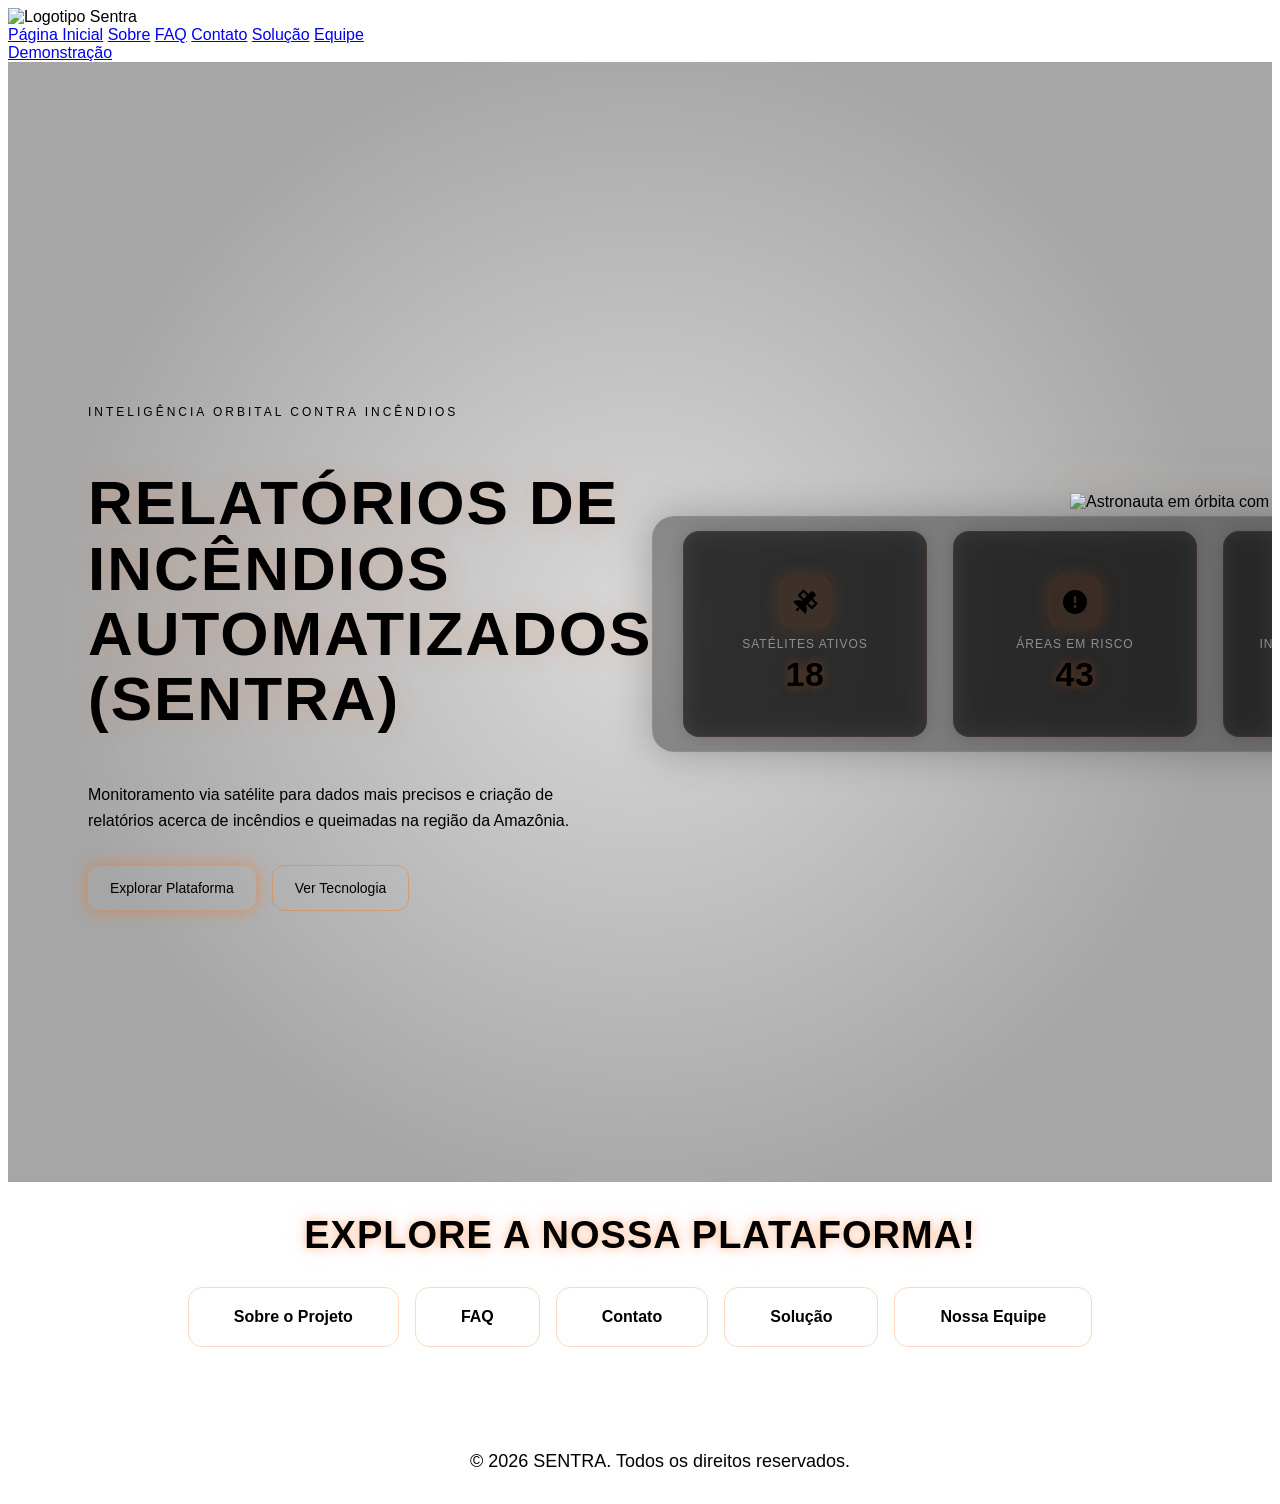
==== commit 321e643a: "fix: corrigindo comentarios, Letras faltando nas legendas e correção para melhor funcionamento do js" ====
--- a/index.html
+++ b/index.html
@@ -28,14 +28,20 @@
 
     <header class="navbar">
       <!-- Logotipo da Plataforma -->
-       
+
       <div class="logo">
-        <img src="./assets/logotipo-sentra.webp"alt="Logotipo Sentra"class="logo"/>
+        <img
+          src="./assets/logotipo-sentra.webp"
+          alt="Logotipo Sentra"
+          class="logo"
+        />
       </div>
 
       <!-- Menu principal de navegação -->
       <nav aria-label="Navegação principal">
-        <a href="./index.html" class="nav-link text-highlight">Página Inicial</a>
+        <a href="./index.html" class="nav-link text-highlight"
+          >Página Inicial</a
+        >
         <a href="./paginas/pag-sobre.html" class="nav-link">Sobre</a>
         <a href="./paginas/pag-faq.html" class="nav-link">FAQ</a>
         <a href="./paginas/pag-contato.html" class="nav-link">Contato</a>
@@ -62,7 +68,7 @@
 
           <!-- Título principal -->
           <h1 class="titulo-principal">
-            RELATÓRIOS DE INCÊNDIOS AUTOMATIZADO<br />
+            RELATÓRIOS DE INCÊNDIOS AUTOMATIZADOS<br />
             <span class="text-sentra">(SENTRA)</span>
           </h1>
 
@@ -160,11 +166,19 @@
 
         <!-- Botões para as páginas do projeto -->
         <div class="plataforma-buttons">
-          <a href="./paginas/pag-sobre.html" class="btn-plataforma"> Sobre o Projeto</a>
+          <a href="./paginas/pag-sobre.html" class="btn-plataforma">
+            Sobre o Projeto</a
+          >
           <a href="./paginas/pag-faq.html" class="btn-plataforma"> FAQ </a>
-          <a href="./paginas/pag-contato.html" class="btn-plataforma">Contato </a>
-           <a href="./paginas/pag-solucao.html" class="btn-plataforma">Solução</a>
-          <a href="./paginas/pag-equipe.html" class="btn-plataforma">Nossa Equipe</a>
+          <a href="./paginas/pag-contato.html" class="btn-plataforma"
+            >Contato
+          </a>
+          <a href="./paginas/pag-solucao.html" class="btn-plataforma"
+            >Solução</a
+          >
+          <a href="./paginas/pag-equipe.html" class="btn-plataforma"
+            >Nossa Equipe</a
+          >
         </div>
       </section>
     </main>
--- a/css/styles.css
+++ b/css/styles.css
@@ -219,7 +219,6 @@
 
     /* ==========================================================================
    WIDGET DE MONITORAMENTO
-   Painel que exibe focos de calor
    ========================================================================== */
 
     .heat-widget {
